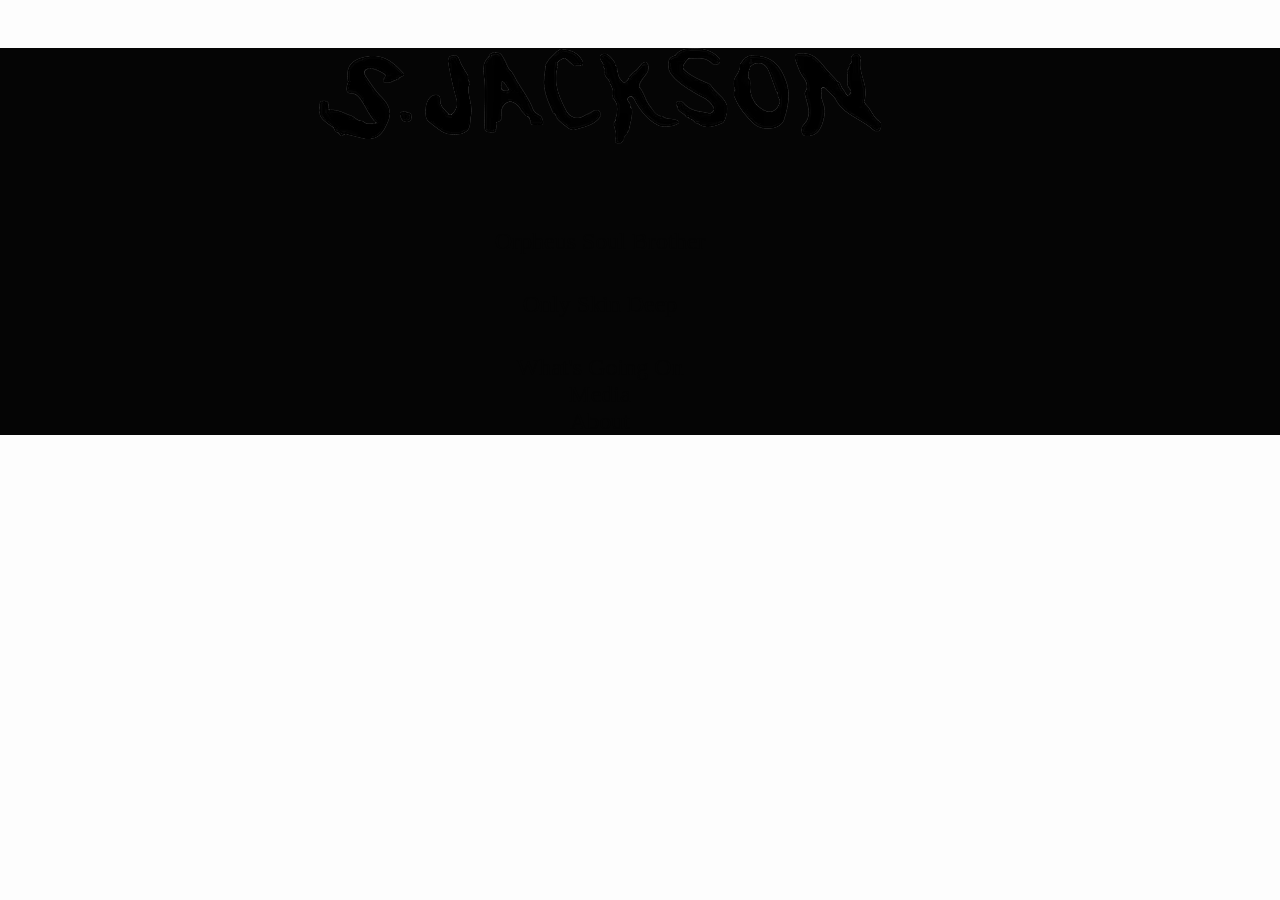
==== index.html @ 93050687 "updated css" ====
<!DOCTYPE html>
<html lang="en">
<head>
    <meta charset="UTF-8">
    <meta name="viewport" content="width=device-width, initial-scale=1.0">

    <title>Stefanie Jackson</title>

    <link href="style.css" rel="stylesheet" type="text/css" />
</head>
<body>
    <header>
        <img src="signature.svg" alt="Stefanie Jackson artist signature">
        <!-- TODO: add fallback text if image doesn't load -->
    </header>
    <main>
        <ul>
            <li>
                <picture>
                    <img src="refs/imgs/13 Joy Inside My Tears.jpg" alt="">
                </picture>
                <p>Orpheus Soul Brother</p>
            </li>
            <li>
                <picture>
                    <img src="refs/imgs/10 Chocolat Plantation Sapelo Island Onl.jpg" alt="">
                </picture>
                <p>Only Skin Deep</p>
            </li>
            <li>
                <picture>
                    <img src="refs/imgs/6 Save the Children.jpg" alt="">
                </picture>
                <p>What's Going On</p>
            </li>
            <li>
                <!-- <picture>
                    <img src="refs/imgs/12 Past Time Paradise.jpg" alt="">
                </picture> -->
                <p>Media</p>
            </li>
            <li>
                <!-- <picture>
                    <img src="" alt="">
                </picture> -->
                <p>About</p>
            </li>
        </ul>
    </main>

</body>
</html>
---- style.css ----
/* global */
:root {
	--light-color: #fdfdfd;
	--dark-color: rgb(5, 5, 5);
	--main-font-size: 24px;
    background-color: var(--light-color);
    color: var(--dark-color);
}

/* container layout */
body {
    /* background-color: var(--light-color);
    color: var(--dark-color); */
    margin: 0;
}

header {
    width: 100%;
    max-width: 1200px;
}

header img {
    display: block;
    margin: 48px auto;
}

main {
    width: 100%;
    max-width: 1200px;
}

main ul {
    width: inherit;
    margin: 0 auto;
    padding: 0;
    list-style: none;
}

picture img {
    --padding-amt: 16px;
    width: calc(100% - var(--padding-amt) * 2);
    padding: var(--padding-amt);
}

ul li p {
    margin: 0 auto;
    text-align: center;
    font-size: var(--main-font-size);
}

@media (min-width: 1200px) {
    body {
        background-color: var(--dark-color);
    }
}

/* typography */
a {
    color: var(--dark-color);
}

/* light theme adjustments */
@media (prefers-color-scheme: light) {
	
}

/* dark theme adjustments */
@media (prefers-color-scheme: dark) {
	:root {
		background: var(--dark-color);
		color: var(--light-color)
	}

	a {
		color: var(--light-color)
	}

	header {
        filter: invert(100%);
    }
}
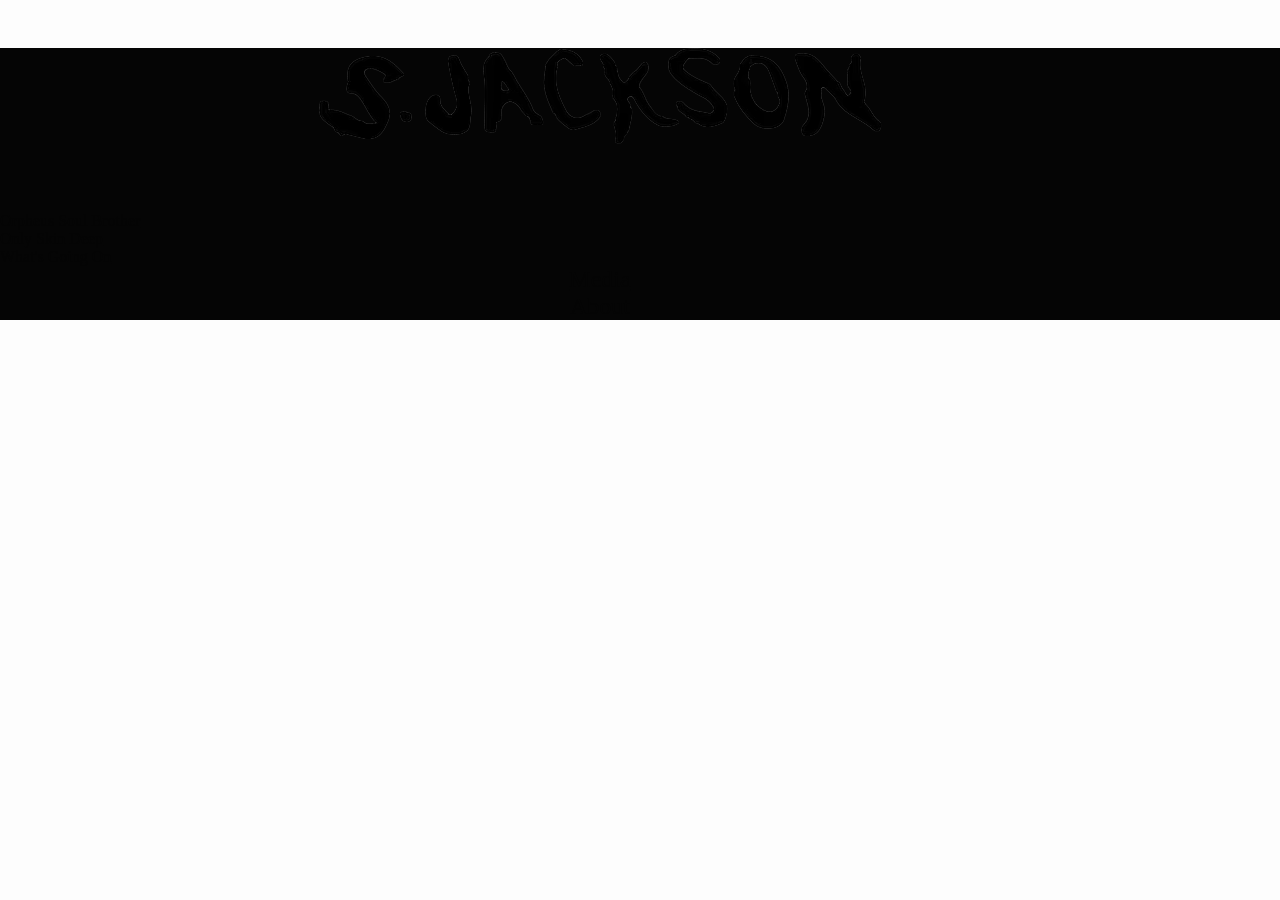
==== commit 8a4e91d0: "simplifying index" ====
--- a/index.html
+++ b/index.html
@@ -14,38 +14,45 @@
         <!-- TODO: add fallback text if image doesn't load -->
     </header>
     <main>
-        <ul>
-            <li>
-                <picture>
-                    <img src="refs/imgs/13 Joy Inside My Tears.jpg" alt="">
-                </picture>
-                <p>Orpheus Soul Brother</p>
-            </li>
-            <li>
-                <picture>
-                    <img src="refs/imgs/10 Chocolat Plantation Sapelo Island Onl.jpg" alt="">
-                </picture>
-                <p>Only Skin Deep</p>
-            </li>
-            <li>
-                <picture>
-                    <img src="refs/imgs/6 Save the Children.jpg" alt="">
-                </picture>
-                <p>What's Going On</p>
-            </li>
-            <li>
-                <!-- <picture>
-                    <img src="refs/imgs/12 Past Time Paradise.jpg" alt="">
-                </picture> -->
-                <p>Media</p>
-            </li>
-            <li>
-                <!-- <picture>
-                    <img src="" alt="">
-                </picture> -->
-                <p>About</p>
-            </li>
-        </ul>
+        <!-- insert hero image slideshow here -->
+        <a href="orpheus-soul-brother.html">
+            <picture class="banner" id="orpheus-soul-brother">
+                <img src="refs/imgs/13 Joy Inside My Tears.jpg" alt="">
+            </picture>
+        </a> 
+        <!--
+        <a href="only-skin-deep.html">
+            <picture class="banner" id="only-skin-deep">
+                <img src="refs/imgs/10 Chocolat Plantation Sapelo Island Onl.jpg" alt="">
+            </picture>
+        </a>
+        <a href="whats-going-on.html">
+            <picture class="banner" id="whats-going-on">
+                <img src="refs/imgs/6 Save the Children.jpg" alt="">
+            </picture>
+        </a>
+        -->
+        <nav>
+            <ul id="series">
+                <li>
+                    <a href="orpheus-soul-brother.html">Orpheus Soul Brother</a>
+                </li>
+                <li>
+                    <a href="only-skin-deep.html">Only Skin Deep</a>
+                </li>
+                <li>
+                    <a href="whats-going-on.html">What's Going On</a>
+                </li>
+            </ul>
+            <ul id="info">
+                <li>
+                    <p><a href="media.html">Media</a></p>
+                </li>
+                <li>
+                    <p><a href="about.html">About</a></p>
+                </li>
+            </ul>
+        </nav>
     </main>
 
 </body>
--- a/style.css
+++ b/style.css
@@ -21,7 +21,8 @@
 
 header img {
     display: block;
-    margin: 48px auto;
+    margin: 48px auto 32px auto;
+    max-width: 80vw;
 }
 
 main {
@@ -46,6 +47,10 @@
     margin: 0 auto;
     text-align: center;
     font-size: var(--main-font-size);
+}
+
+.marquee-navigation {
+    padding: 0 2em;
 }
 
 @media (min-width: 1200px) {
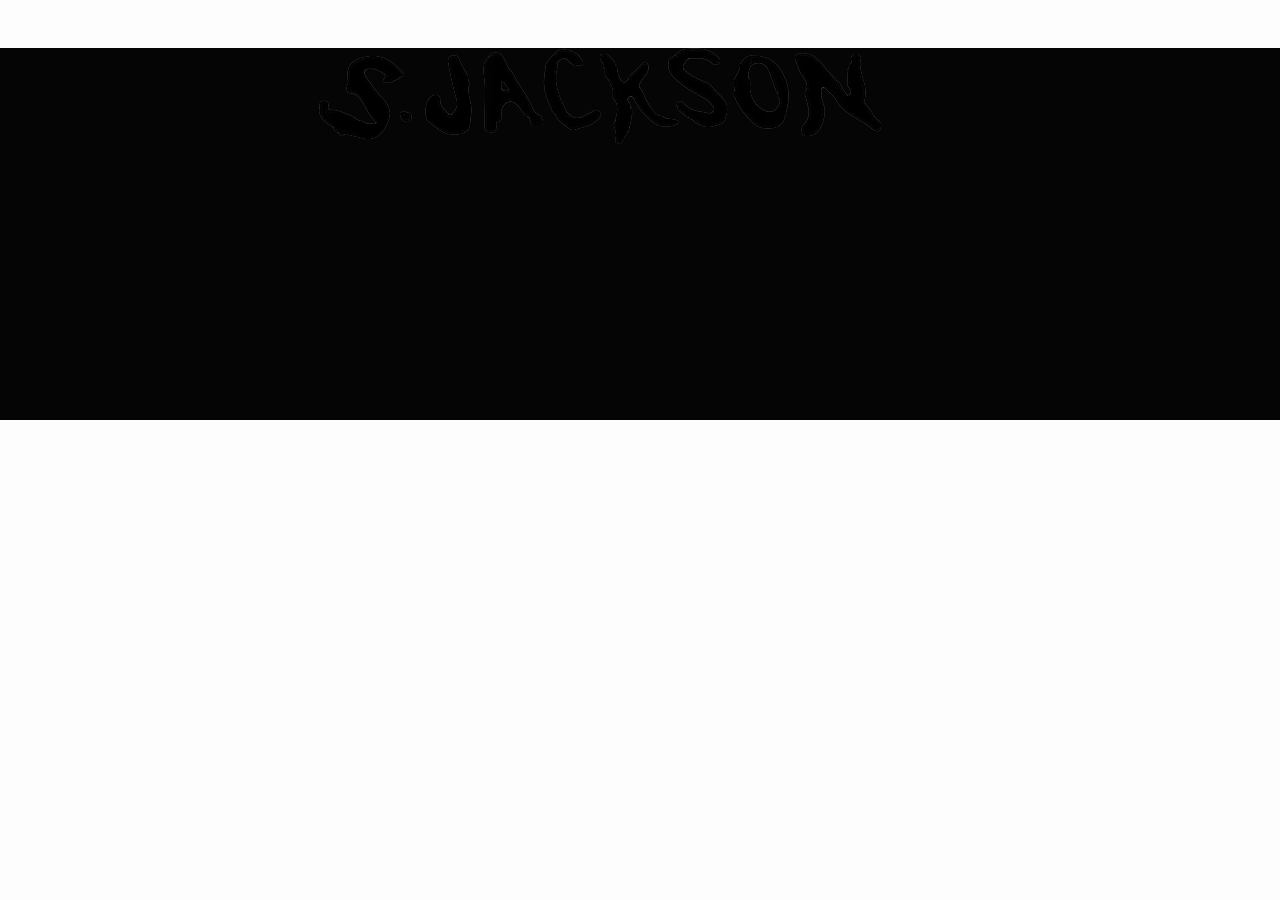
==== commit 19125214: "started laying out about page" ====
--- a/index.html
+++ b/index.html
@@ -5,6 +5,10 @@
     <meta name="viewport" content="width=device-width, initial-scale=1.0">
 
     <title>Stefanie Jackson</title>
+
+    <link rel="preconnect" href="https://fonts.googleapis.com">
+    <link rel="preconnect" href="https://fonts.gstatic.com" crossorigin>
+    <link href="https://fonts.googleapis.com/css2?family=Nunito:ital,wght@0,200..1000;1,200..1000&display=swap" rel="stylesheet">
 
     <link href="style.css" rel="stylesheet" type="text/css" />
 </head>
@@ -35,13 +39,13 @@
         <nav>
             <ul id="series">
                 <li>
-                    <a href="orpheus-soul-brother.html">Orpheus Soul Brother</a>
+                    <p><a href="orpheus-soul-brother.html">Orpheus Soul Brother</a></p>
                 </li>
                 <li>
-                    <a href="only-skin-deep.html">Only Skin Deep</a>
+                    <p><a href="only-skin-deep.html">Only Skin Deep</a></p>
                 </li>
                 <li>
-                    <a href="whats-going-on.html">What's Going On</a>
+                    <p><a href="whats-going-on.html">What's Going On</a></p>
                 </li>
             </ul>
             <ul id="info">
--- a/style.css
+++ b/style.css
@@ -2,7 +2,7 @@
 :root {
 	--light-color: #fdfdfd;
 	--dark-color: rgb(5, 5, 5);
-	--main-font-size: 24px;
+	--padding-amt: 16px;
     background-color: var(--light-color);
     color: var(--dark-color);
 }
@@ -38,7 +38,6 @@
 }
 
 picture img {
-    --padding-amt: 16px;
     width: calc(100% - var(--padding-amt) * 2);
     padding: var(--padding-amt);
 }
@@ -49,8 +48,20 @@
     font-size: var(--main-font-size);
 }
 
-.marquee-navigation {
-    padding: 0 2em;
+ul#series {
+    padding-bottom: var(--padding-amt);
+}
+
+article {
+    padding: 0 32px;
+    width: 85vw; /* a little wider than the header image since the text usually doesn't fill up the whole line */
+    max-width: 800px;
+    margin: 0 auto;
+}
+
+article p {
+    font-size: var(--secondary-font-size);
+    margin: 0 0 var(--padding-amt) 0;
 }
 
 @media (min-width: 1200px) {
@@ -60,8 +71,24 @@
 }
 
 /* typography */
+
+:root {
+  font-family: "Nunito", Arial, Helvetica, sans-serif;
+  font-optical-sizing: auto;
+  font-weight: 500;
+  font-style: normal;
+  --main-font-size: 28px;
+  --secondary-font-size: 20px;
+}
+
+
 a {
     color: var(--dark-color);
+    text-decoration: none;
+}
+
+a:hover {
+    cursor: pointer;
 }
 
 /* light theme adjustments */
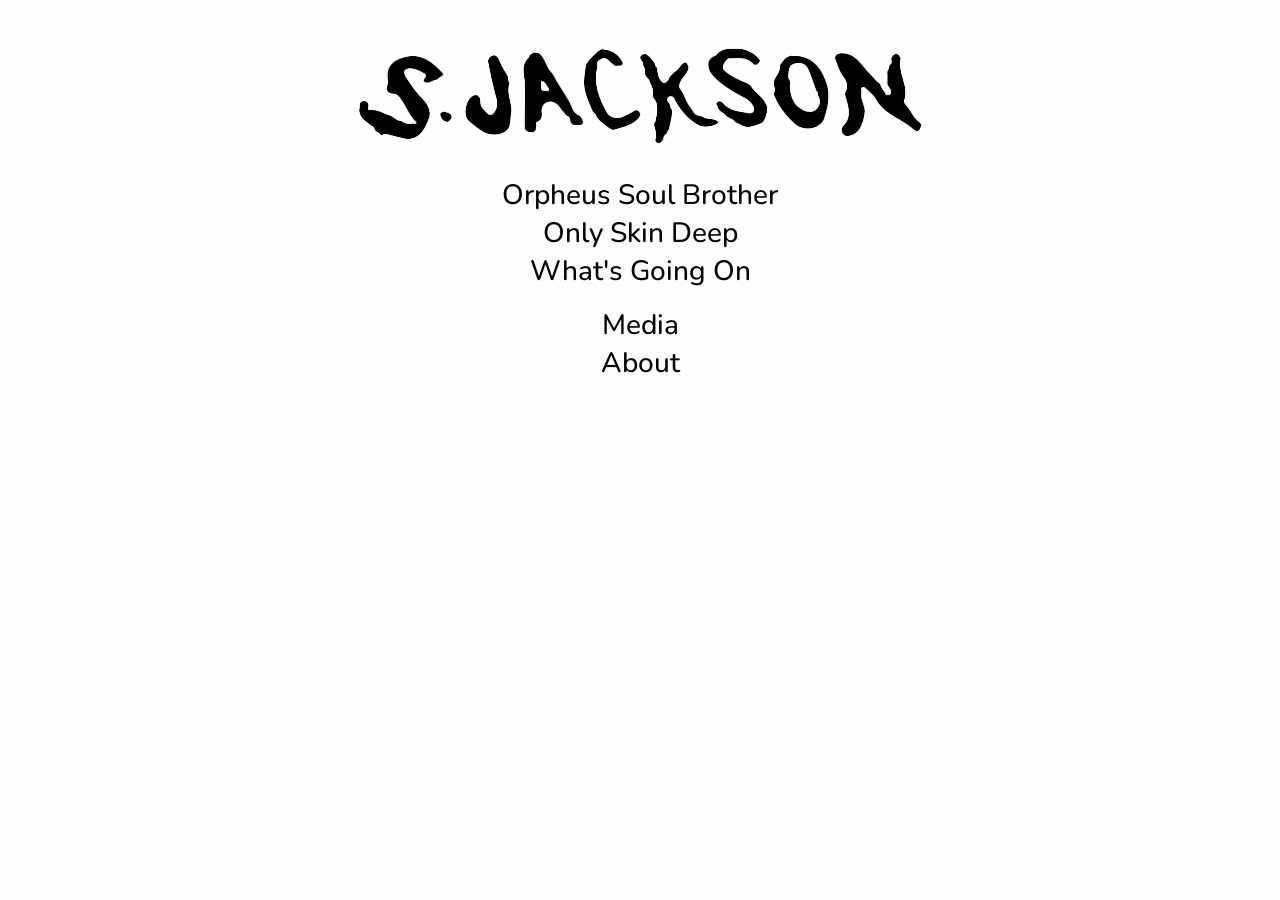
==== commit b667b908: "updated nav location" ====
--- a/index.html
+++ b/index.html
@@ -5,6 +5,8 @@
     <meta name="viewport" content="width=device-width, initial-scale=1.0">
 
     <title>Stefanie Jackson</title>
+
+    <link rel="icon" sizes="32x32" href="favicon.png" />
 
     <link rel="preconnect" href="https://fonts.googleapis.com">
     <link rel="preconnect" href="https://fonts.gstatic.com" crossorigin>
@@ -17,6 +19,27 @@
         <img src="signature.svg" alt="Stefanie Jackson artist signature">
         <!-- TODO: add fallback text if image doesn't load -->
     </header>
+    <nav>
+        <ul id="series">
+            <li>
+                <p><a href="orpheus-soul-brother.html">Orpheus Soul Brother</a></p>
+            </li>
+            <li>
+                <p><a href="only-skin-deep.html">Only Skin Deep</a></p>
+            </li>
+            <li>
+                <p><a href="whats-going-on.html">What's Going On</a></p>
+            </li>
+        </ul>
+        <ul id="info">
+            <li>
+                <p><a href="media.html">Media</a></p>
+            </li>
+            <li>
+                <p><a href="about.html">About</a></p>
+            </li>
+        </ul>
+    </nav>
     <main>
         <!-- insert hero image slideshow here -->
         <a href="orpheus-soul-brother.html">
@@ -36,27 +59,6 @@
             </picture>
         </a>
         -->
-        <nav>
-            <ul id="series">
-                <li>
-                    <p><a href="orpheus-soul-brother.html">Orpheus Soul Brother</a></p>
-                </li>
-                <li>
-                    <p><a href="only-skin-deep.html">Only Skin Deep</a></p>
-                </li>
-                <li>
-                    <p><a href="whats-going-on.html">What's Going On</a></p>
-                </li>
-            </ul>
-            <ul id="info">
-                <li>
-                    <p><a href="media.html">Media</a></p>
-                </li>
-                <li>
-                    <p><a href="about.html">About</a></p>
-                </li>
-            </ul>
-        </nav>
     </main>
 
 </body>
--- a/style.css
+++ b/style.css
@@ -17,6 +17,7 @@
 header {
     width: 100%;
     max-width: 1200px;
+    margin: 0 auto;
 }
 
 header img {
@@ -28,9 +29,10 @@
 main {
     width: 100%;
     max-width: 1200px;
+    margin: 0 auto;
 }
 
-main ul {
+ul {
     width: inherit;
     margin: 0 auto;
     padding: 0;
@@ -62,12 +64,6 @@
 article p {
     font-size: var(--secondary-font-size);
     margin: 0 0 var(--padding-amt) 0;
-}
-
-@media (min-width: 1200px) {
-    body {
-        background-color: var(--dark-color);
-    }
 }
 
 /* typography */
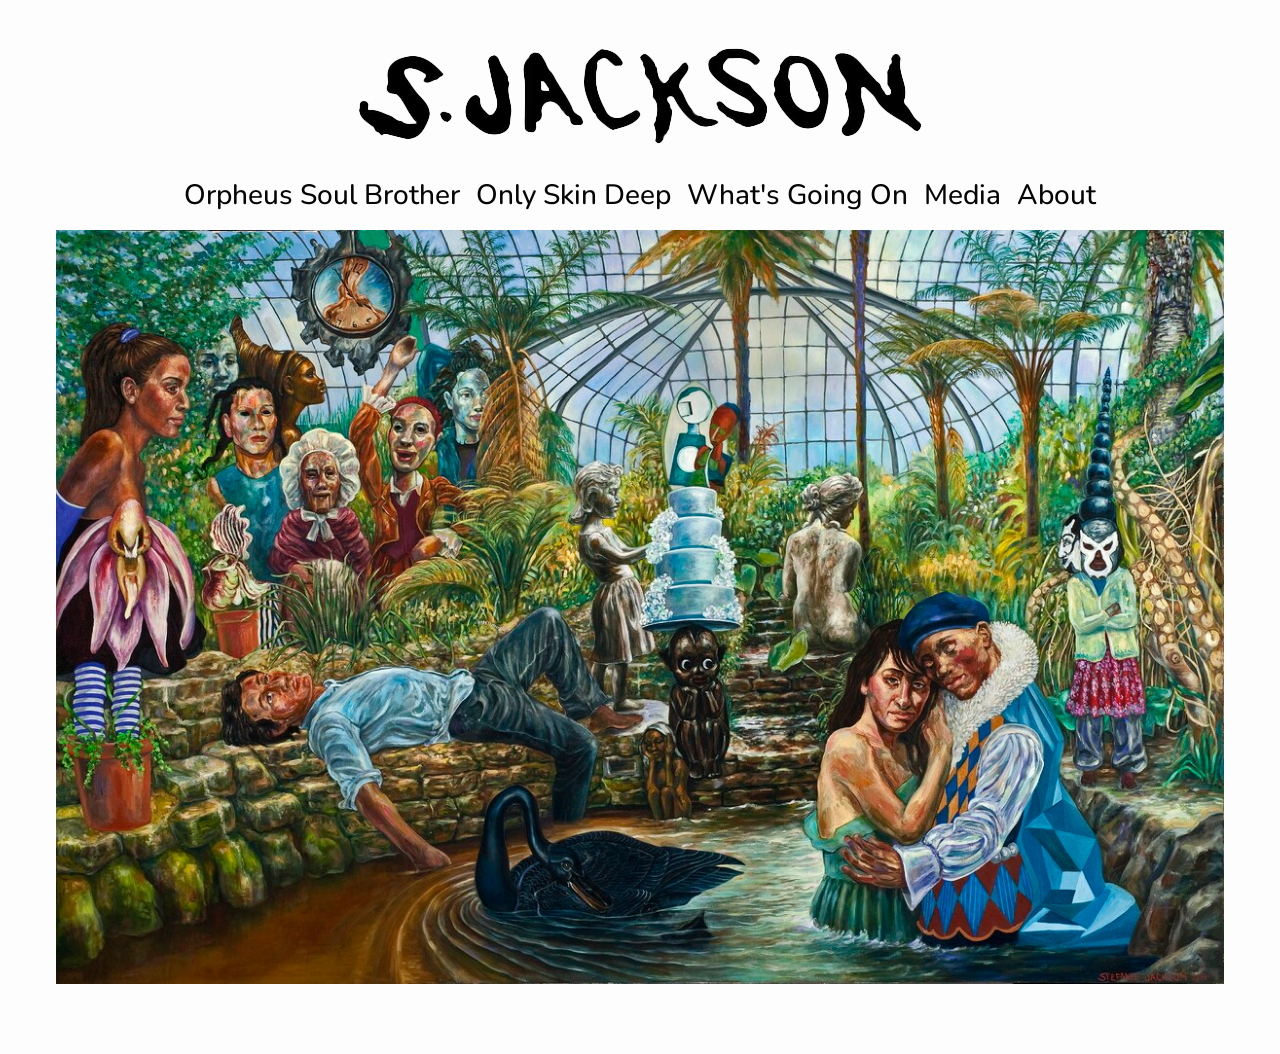
==== commit 29fe007c: "fixed some layout issues on about page" ====
--- a/index.html
+++ b/index.html
@@ -6,7 +6,7 @@
 
     <title>Stefanie Jackson</title>
 
-    <link rel="icon" sizes="32x32" href="favicon.png" />
+    <link rel="icon" sizes="32x32" href="s.ico" />
 
     <link rel="preconnect" href="https://fonts.googleapis.com">
     <link rel="preconnect" href="https://fonts.gstatic.com" crossorigin>
@@ -44,7 +44,7 @@
         <!-- insert hero image slideshow here -->
         <a href="orpheus-soul-brother.html">
             <picture class="banner" id="orpheus-soul-brother">
-                <img src="refs/imgs/13 Joy Inside My Tears.jpg" alt="">
+                <img src="img/1200px/Joy Inside My Tears_1200px.jpg" alt="">
             </picture>
         </a> 
         <!--
--- a/style.css
+++ b/style.css
@@ -2,7 +2,8 @@
 :root {
 	--light-color: #fdfdfd;
 	--dark-color: rgb(5, 5, 5);
-	--padding-amt: 16px;
+	--spacing-amt: 16px;
+    --column-width: 910px;
     background-color: var(--light-color);
     color: var(--dark-color);
 }
@@ -14,22 +15,36 @@
     margin: 0;
 }
 
-header {
+header, nav {
     width: 100%;
-    max-width: 1200px;
+    max-width: 80vw;
     margin: 0 auto;
 }
 
 header img {
     display: block;
-    margin: 48px auto 32px auto;
+    margin: calc(var(--spacing-amt)*3) auto calc(var(--spacing-amt)*2) auto;
     max-width: 80vw;
+}
+
+nav {
+    margin-bottom: var(--spacing-amt);
+}
+
+nav ul {
+    display: flex;
+    justify-content: space-evenly;
+    gap: var(--spacing-amt);
+}
+
+nav ul li {
+    display: inline;
 }
 
 main {
     width: 100%;
     max-width: 1200px;
-    margin: 0 auto;
+    margin: 0 auto calc(var(--spacing-amt)*3) auto;
 }
 
 ul {
@@ -40,8 +55,8 @@
 }
 
 picture img {
-    width: calc(100% - var(--padding-amt) * 2);
-    padding: var(--padding-amt);
+    width: calc(100% - var(--spacing-amt) * 2);
+    padding: 0 var(--spacing-amt) var(--spacing-amt) var(--spacing-amt);
 }
 
 ul li p {
@@ -51,19 +66,24 @@
 }
 
 ul#series {
-    padding-bottom: var(--padding-amt);
+    padding-bottom: var(--spacing-amt);
+}
+
+#portrait img {
+    display: block;
+    margin: 0 auto;
+    max-width: var(--column-width);
 }
 
 article {
-    padding: 0 32px;
-    width: 85vw; /* a little wider than the header image since the text usually doesn't fill up the whole line */
-    max-width: 800px;
+    width: 80vw;
+    max-width: var(--column-width); /* this is based on the visible width of the nav when viewport ≥ 1200px */
     margin: 0 auto;
 }
 
 article p {
     font-size: var(--secondary-font-size);
-    margin: 0 0 var(--padding-amt) 0;
+    margin: 0 0 var(--spacing-amt) 0;
 }
 
 /* typography */
@@ -73,10 +93,9 @@
   font-optical-sizing: auto;
   font-weight: 500;
   font-style: normal;
-  --main-font-size: 28px;
+  --main-font-size: 24px;
   --secondary-font-size: 20px;
 }
-
 
 a {
     color: var(--dark-color);
@@ -85,6 +104,7 @@
 
 a:hover {
     cursor: pointer;
+    text-decoration: underline;
 }
 
 /* light theme adjustments */
@@ -106,4 +126,46 @@
 	header {
         filter: invert(100%);
     }
+}
+
+/* wider layout */
+
+@media (min-width: 1200px) {
+
+    :root {
+        --main-font-size: 28px;
+    }
+
+    nav {
+        display: flex;
+        gap: var(--spacing-amt);
+        justify-content: center;
+    }
+  
+    nav ul {
+        display: contents; /* removes ul from layout, items flow directly into nav */
+    }
+  
+    nav li {
+        /* flex: 1; */
+        /* white-space: nowrap; */
+        /* display: flex; */
+        /* align-items: center; */
+        /* justify-content: center; */
+        list-style: none;
+    }
+    
+    .gallery {
+        column-count: 2;
+        column-gap: 1.5rem;
+    }
+
+    .gallery img {
+        width: 100%;
+        height: auto;
+        margin-bottom: var(--spacing-amt);
+        padding: 0;
+        display: block;
+    }
+
 }
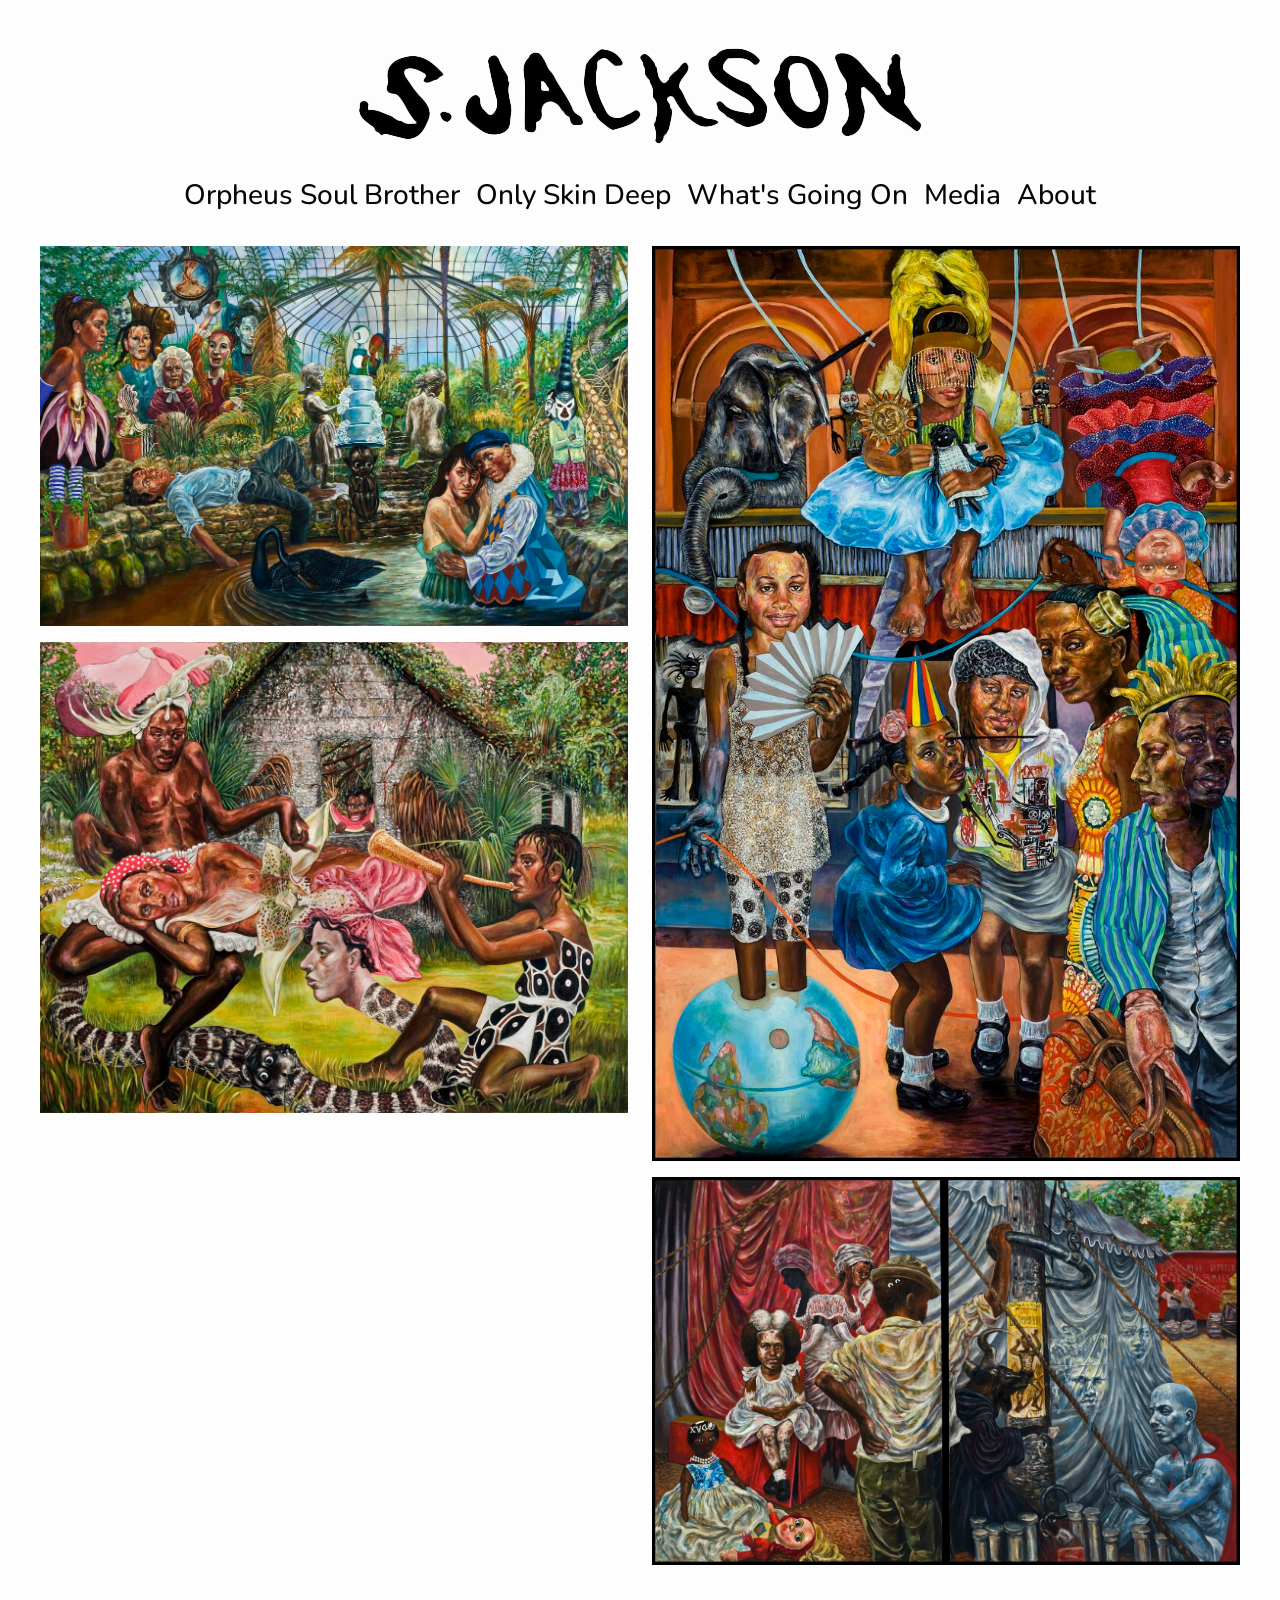
==== commit 54e8e730: "added dynamic hero images" ====
--- a/index.html
+++ b/index.html
@@ -41,25 +41,168 @@
         </ul>
     </nav>
     <main>
-        <!-- insert hero image slideshow here -->
-        <a href="orpheus-soul-brother.html">
-            <picture class="banner" id="orpheus-soul-brother">
-                <img src="img/1200px/Joy Inside My Tears_1200px.jpg" alt="">
-            </picture>
-        </a> 
-        <!--
-        <a href="only-skin-deep.html">
-            <picture class="banner" id="only-skin-deep">
-                <img src="refs/imgs/10 Chocolat Plantation Sapelo Island Onl.jpg" alt="">
-            </picture>
-        </a>
-        <a href="whats-going-on.html">
-            <picture class="banner" id="whats-going-on">
-                <img src="refs/imgs/6 Save the Children.jpg" alt="">
-            </picture>
-        </a>
-        -->
+        <div class="gallery">
+            <a href="orpheus-soul-brother.html">
+                <picture>
+                    <source media="(width < 1200px)" srcset="img/800px/We Wear the Mask_800px.jpg" />
+                    <img src="img/1200px/We Wear the Mask_1200px.jpg" alt="We Wear the Mask" />
+                </picture>
+            </a>
+            <a href="orpheus-soul-brother.html">
+                <picture>
+                    <source media="(width < 1200px)" srcset="img/800px/Love's in Need of Love Today_800px.jpg" />
+                    <img src="img/1200px/Love's in Need of Love Today_1200px.jpg" alt="Love's in Need of Love Today" />
+                </picture>
+            </a>
+            <a href="orpheus-soul-brother.html">
+                <picture>
+                    <source media="(width < 1200px)" srcset="img/800px/Lost Souls 2007 4x5ft_800px.jpg" />
+                    <img src="img/1200px/Lost Souls 2007 4x5ft_1200px.jpg" alt="Lost Souls 2007 4x5ft" />
+                </picture>
+            </a>
+            <a href="orpheus-soul-brother.html">
+                <picture>
+                    <source media="(width < 1200px)" srcset="img/800px/Joy Inside My Tears_800px.jpg" />
+                    <img src="img/1200px/Joy Inside My Tears_1200px.jpg" alt="Joy Inside My Tears" />
+                </picture>
+            </a>
+            <a href="orpheus-soul-brother.html">
+                <picture>
+                    <source media="(width < 1200px)" srcset="img/800px/Mercy%2C Mercy Me_800px.jpg" />
+                    <img src="img/1200px/Mercy%2C Mercy Me_1200px.jpg" alt="Mercy, Mercy Me" />
+                </picture>
+            </a>
+            <a href="orpheus-soul-brother.html">
+                <picture>
+                    <source media="(width < 1200px)" srcset="img/800px/Exodus_800px.jpg" />
+                    <img src="img/1200px/Exodus_1200px.jpg" alt="Exodus" />
+                </picture>
+            </a>
+            <a href="orpheus-soul-brother.html">
+                <picture>
+                    <source media="(width < 1200px)" srcset="img/800px/Summer Soft_800px.jpg" />
+                    <img src="img/1200px/Summer Soft_1200px.jpg" alt="Summer Soft" />
+                </picture>
+            </a>
+            <a href="whats-going-on.html">
+                <picture>
+                    <source media="(width < 1200px)" srcset="img/800px/What's Going On_800px.jpg" />
+                    <img src="img/1200px/What's Going On_1200px.jpg" alt="What's Going On" />
+                </picture>
+            </a>
+            <a href="only-skin-deep.html">
+                <picture>
+                    <source media="(width < 1200px)" srcset="img/800px/Chocolat Plantation Sapelo Island Only Skin Deep Series_800px.jpg" />
+                    <img src="img/1200px/Chocolat Plantation Sapelo Island Only Skin Deep Series_1200px.jpg" alt="Chocolat Plantation Sapelo Island" />
+                </picture>
+            </a>
+            <a href="only-skin-deep.html">
+                <picture>
+                    <source media="(width < 1200px)" srcset="img/800px/Quadroon Ball_800px.jpg" />
+                    <img src="img/1200px/Quadroon Ball_1200px.jpg" alt="Quadroon Ball" />
+                </picture>
+            </a>
+            <a href="whats-going-on.html">
+                <picture>
+                    <source media="(width < 1200px)" srcset="img/800px/Save the Children_800px.jpg" />
+                    <img src="img/1200px/Save the Children_1200px.jpg" alt="Save the Children" />
+                </picture>
+            </a>
+            <a href="orpheus-soul-brother.html">
+                <picture>
+                    <source media="(width < 1200px)" srcset="img/800px/Ordinary Pain_800px.jpg" />
+                    <img src="img/1200px/Ordinary Pain_1200px.jpg" alt="Ordinary Pain" />
+                </picture>
+            </a>
+            <a href="orpheus-soul-brother.html">
+                <picture>
+                    <source media="(width < 1200px)" srcset="img/800px/Past Time Paradise_800px.jpg" />
+                    <img src="img/1200px/Past Time Paradise_1200px.jpg" alt="Past Time Paradise" />
+                </picture>
+            </a>
+            <a href="orpheus-soul-brother.html">
+                <picture>
+                    <source media="(width < 1200px)" srcset="img/800px/Have a Talk with God_800px.jpg" />
+                    <img src="img/1200px/Have a Talk with God_1200px.jpg" alt="Have a Talk with God" />
+                </picture>
+            </a>
+            <a href="orpheus-soul-brother.html">
+                <picture>
+                    <source media="(width < 1200px)" srcset="img/800px/If it's Magic_800px.jpg" />
+                    <img src="img/1200px/If it's Magic_1200px.jpg" alt="If it's Magic" />
+                </picture>
+            </a>
+            <a href="only-skin-deep.html">
+                <picture>
+                    <source media="(width < 1200px)" srcset="img/800px/Love for Sale_800px.jpg" />
+                    <img src="img/1200px/Love for Sale_1200px.jpg" alt="Love for Sale" />
+                </picture>
+            </a>
+            <a href="only-skin-deep.html">
+                <picture>
+                    <source media="(width < 1200px)" srcset="img/800px/Tarbaby_800px.jpg" />
+                    <img src="img/1200px/Tarbaby_1200px.jpg" alt="Tarbaby" />
+                </picture>
+            </a>
+            <a href="orpheus-soul-brother.html">
+                <picture>
+                    <source media="(width < 1200px)" srcset="img/800px/Little Girl Blue_800px.jpg" />
+                    <img src="img/1200px/Little Girl Blue_1200px.jpg" alt="Little Girl Blue" />
+                </picture>
+            </a>
+            <a href="orpheus-soul-brother.html">
+                <picture>
+                    <source media="(width < 1200px)" srcset="img/800px/Village Ghetto Land_800px.jpg" />
+                    <img src="img/1200px/Village Ghetto Land_1200px.jpg" alt="Village Ghetto Land" />
+                </picture>
+            </a>
+            <a href="orpheus-soul-brother.html">
+                <picture>
+                    <source media="(width < 1200px)" srcset="img/800px/Saturn, Belle Isle_800px.jpg" />
+                    <img src="img/1200px/Saturn, Belle Isle_1200px.jpg" alt="Saturn, Belle Isle" />
+                </picture>
+            </a>
+            <a href="only-skin-deep.html">
+                <picture>
+                    <source media="(width < 1200px)" srcset="img/800px/Medicine Show_800px.jpg" />
+                    <img src="img/1200px/Medicine Show_1200px.jpg" alt="Medicine Show" />
+                </picture>
+            </a>
+            <a href="orpheus-soul-brother.html">
+                <picture>
+                    <source media="(width < 1200px)" srcset="img/800px/No Man is an Island_800px.jpg" />
+                    <img src="img/1200px/No Man is an Island_1200px.jpg" alt="No Man is an Island" />
+                </picture>
+            </a>
+        </div>
     </main>
+
+    <script>
+        // Number of random hero images to display (adjust this value to change how many show)
+        const HERO_IMAGES_TO_SHOW = 4;
+
+        document.addEventListener('DOMContentLoaded', function() {
+            const gallery = document.querySelector('.gallery');
+            const images = Array.from(gallery.querySelectorAll('a'));
+
+            // If there are fewer images than the display count, show all
+            const displayCount = Math.min(HERO_IMAGES_TO_SHOW, images.length);
+
+            // Shuffle array and select random images
+            const shuffled = images.sort(() => Math.random() - 0.5);
+            const selectedImages = shuffled.slice(0, displayCount);
+
+            // Hide all images
+            images.forEach(img => {
+                img.style.display = 'none';
+            });
+
+            // Show only selected images
+            selectedImages.forEach(img => {
+                img.style.display = '';
+            });
+        });
+    </script>
 
 </body>
 </html>
--- a/style.css
+++ b/style.css
@@ -28,7 +28,7 @@
 }
 
 nav {
-    margin-bottom: var(--spacing-amt);
+    margin-bottom: calc(var(--spacing-amt)*2);
 }
 
 nav ul {
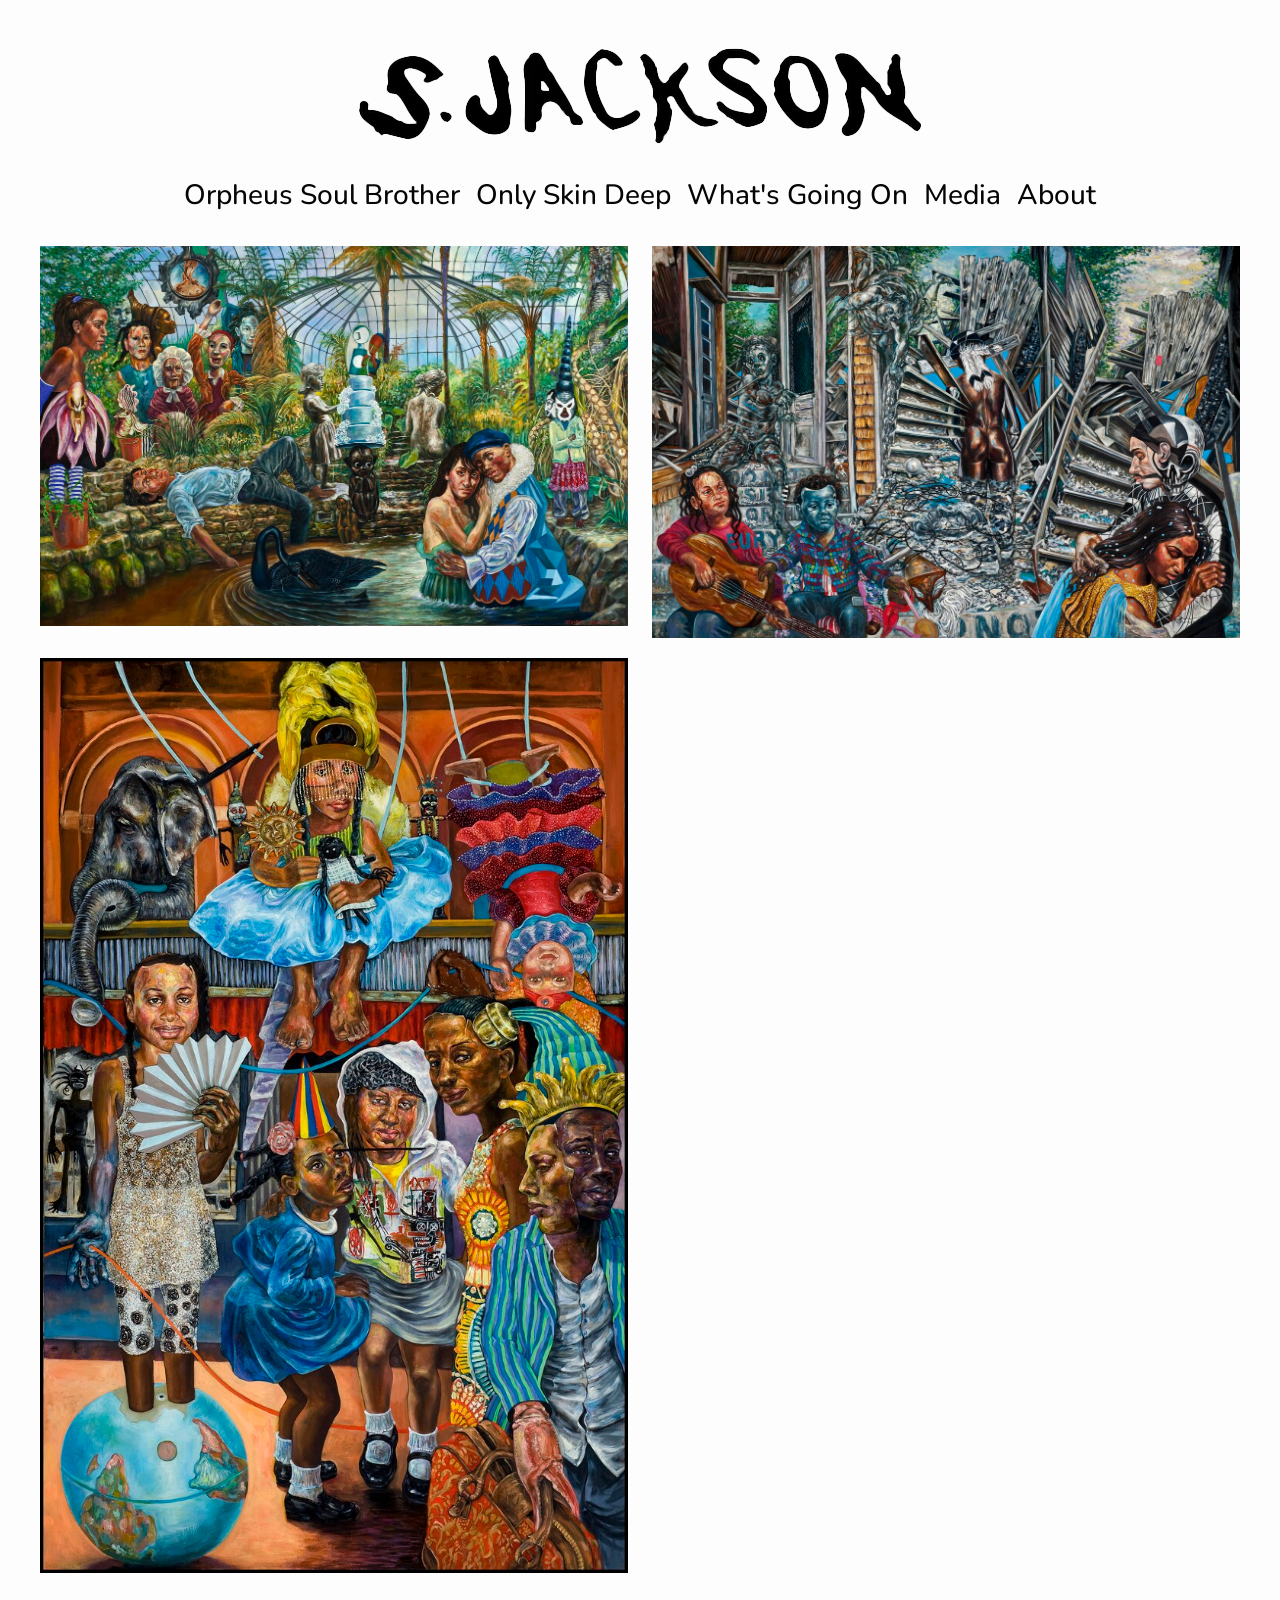
==== commit 00f0ccbf: "added email me link" ====
--- a/index.html
+++ b/index.html
@@ -3,6 +3,7 @@
 <head>
     <meta charset="UTF-8">
     <meta name="viewport" content="width=device-width, initial-scale=1.0">
+    <meta property="og:image" content="img/800px/Chocolat Plantation Sapelo Island Only Skin Deep Series_800px.jpg">
 
     <title>Stefanie Jackson</title>
 
--- a/style.css
+++ b/style.css
@@ -48,7 +48,7 @@
 }
 
 ul {
-    width: inherit;
+    width: 100%;
     margin: 0 auto;
     padding: 0;
     list-style: none;
@@ -65,20 +65,42 @@
     font-size: var(--main-font-size);
 }
 
-ul#series {
-    padding-bottom: var(--spacing-amt);
+#series {
+    margin-bottom: var(--spacing-amt);
 }
 
 #portrait img {
     display: block;
     margin: 0 auto;
+    width: 80vw;
     max-width: var(--column-width);
 }
 
-article {
+#press {
+    margin-bottom: calc(var(--spacing-amt)*2);
+}
+
+#platforms {
+    display: flex;
+    justify-content: space-evenly;
+    gap: var(--spacing-amt);
+}
+
+#email {
+    display: flex;
+}
+
+#email p {
+    margin: 0 auto;
+    font-size: var(--main-font-size);
+}
+
+article, video {
     width: 80vw;
     max-width: var(--column-width); /* this is based on the visible width of the nav when viewport ≥ 1200px */
     margin: 0 auto;
+    display: block;
+    padding-bottom: var(--spacing-amt);
 }
 
 article p {
@@ -147,12 +169,11 @@
     }
   
     nav li {
-        /* flex: 1; */
-        /* white-space: nowrap; */
-        /* display: flex; */
-        /* align-items: center; */
-        /* justify-content: center; */
         list-style: none;
+    }
+
+    #series {
+        margin: 0;
     }
     
     .gallery {
